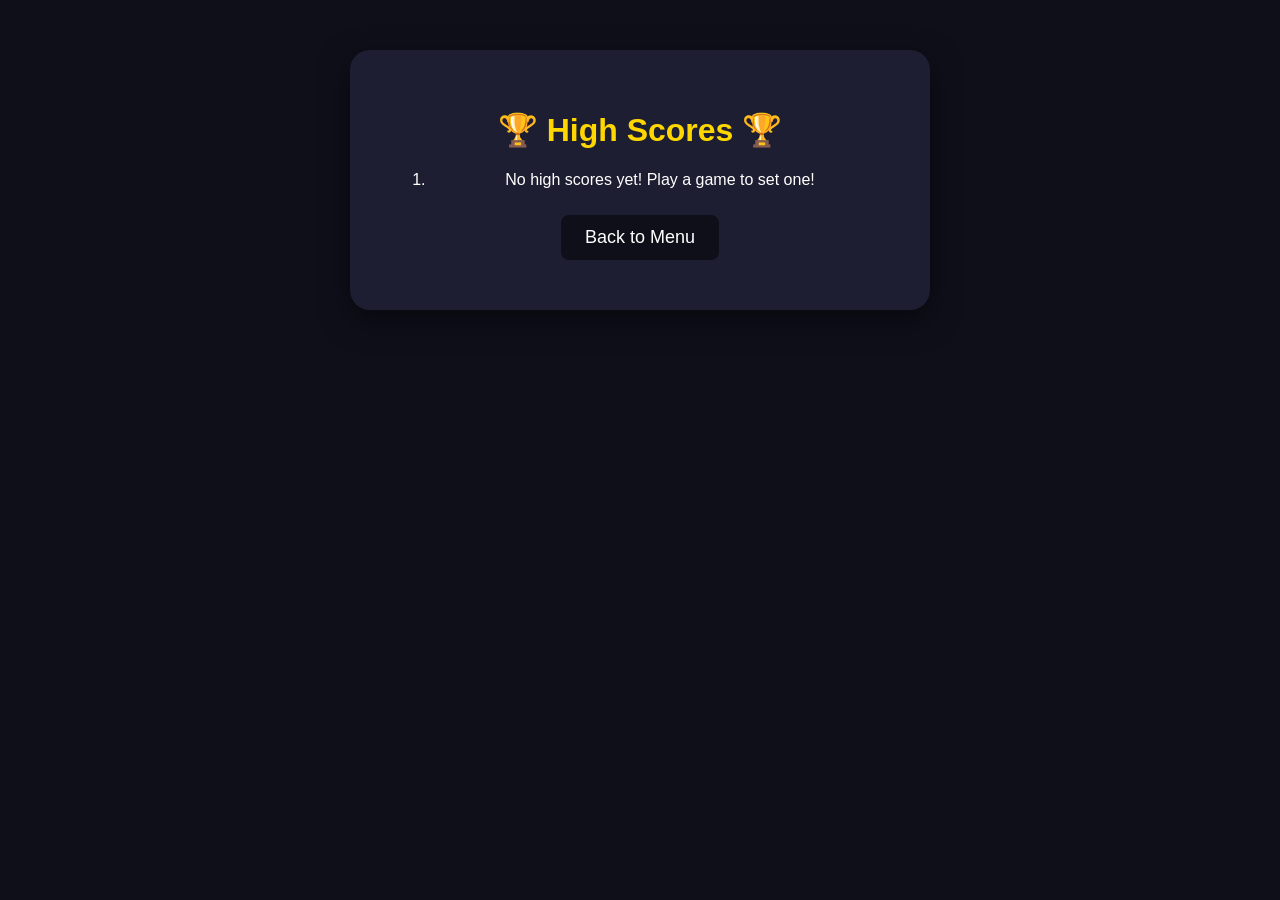
==== highScores.html @ 1a72eb95 "Add files via upload Upload game files" ====
<!DOCTYPE html>
<html lang="en">
<head>
    <meta charset="UTF-8">
    <title>High scores</title>
    <link rel="stylesheet" href="styles.css">
</head>
<body>
    <div class="container">
        <h1>🏆 High Scores 🏆</h1>
        <div>
            <ol>

            </ol>
        </div>
        <div>
            <button class="back" onclick="playAndNavigate('click', 'game.html')">Back to Menu</button>
        </div>
        <audio id="click" src="sounds/click.mp3"></audio>
    </div>
    <script>
        function goBack() {
            window.location.href = 'game.html'
        }
        let scores = JSON.parse(localStorage.getItem('highScores')) || [];
        let list = document.querySelector('ol');
        scores.forEach((score, index) => {
            let li = document.createElement('li');
            li.textContent = `${index + 1}. ${score.name} - ${score.score} points (${score.difficulty})`;
            list.appendChild(li);
        });
        if (scores.length === 0) {
            list.innerHTML = '<li>No high scores yet! Play a game to set one!</li>';
        }
        function playSound(soundId) {
            let sound = document.getElementById(soundId);
            sound.currentTime = 0;
            sound.play();
        }
        function playAndNavigate(soundId, url) {
            playSound(soundId);
            setTimeout(() => {
                window.location.href = url;
            }, 200);
        }
    </script>
</body>
</html>
---- styles.css ----
body {
    font-family: "Nunito", sans-serif;
    background-color: #0f0f1a;
    color: #ffffff;
}

h1 {
    color: #ffd700;
    text-align: center;
}

p {
    text-align: center;
}

button {
    color: white;
    text-align: center;
    font-size: 18px;
    padding: 12px 24px;
    border-radius: 8px;
    border: none;
    cursor: pointer;
    font-family: "Nunito", sans-serif;
}

div {
    text-align: center;
    margin: auto;
}

.container {
    z-index: 1;
    position: relative;
    align-items: center;
    background: #1e1e32;
    border-radius: 20px;
    padding: 40px;
    box-shadow: 0 10px 30px rgba(0, 0, 0, 0.5);
    max-width: 500px;
    margin: 50px auto;
}

button:hover {
    transform: scale(1.05);
    box-shadow: 0 5px 15px rgba(0, 0, 0, 0.3);
    color: #ffd700;
}

.start {
    background-color: #4CAF50;
}

.hs {
    background-color: #2196F3;
}

.exit {
    background-color: #f44336;
}

.start:hover {
    color: #ffd700;
}

.hs:hover {
    color: #ffd700;
}

.exit:hover {
    color: #ffd700;
}

button {
    margin: 10px 0;
}

#messageArea {
    color: #ffd700;
    font-size: 24px;
    font-weight: bold;
    margin-top: 20px;
    text-align: center;
}
#message {
    color: #ffd700;
    font-size: 24px;
    font-weight: bold;
    margin-top: 20px;
    text-align: center;
}
.easy {
    background-color: #4CAF50;
}
.medium {
    background-color: #2196F3;
}
.hard {
    background-color: #f44336;
}
.back {
    color: rgb(255, 255, 255);
    background-color: #0f0f1a;
}
#guessInput {
    width: 200px;
    padding: 12px 24px;
    color: #ffffff;
    background-color: #2d2d44;
    border: 1px solid #ffd700;
    border-radius: 8px;
}
.guess-area {
    display: flex;
    justify-content: center;
    align-items: center;
    gap: 10px;
}
.playagain { 
    background-color: #2196F3;
}
/* Floating numbers background */
.floatingNumbers {
    position: fixed;
    top: 0;
    left: 0;
    width: 100%;
    height: 100%;
    pointer-events: none;
    z-index: 0;
    overflow: hidden;
}

.floatingNumber {
    position: fixed;
    pointer-events: none;
    z-index: 0;
    position: absolute;
    color: rgba(255, 215, 0, 0.1);
    font-weight: bold;
    font-family: "Nunito", sans-serif;
    user-select: none;
    animation: floatNumber linear infinite;
}

@keyframes floatNumber {
    0% {
        transform: translateY(100vh) rotate(0deg);
        opacity: 0;
    }
    10% {
        opacity: 1;
    }
    90% {
        opacity: 1;
    }
    100% {
        transform: translateY(-100vh) rotate(720deg);
        opacity: 0;
    }
}
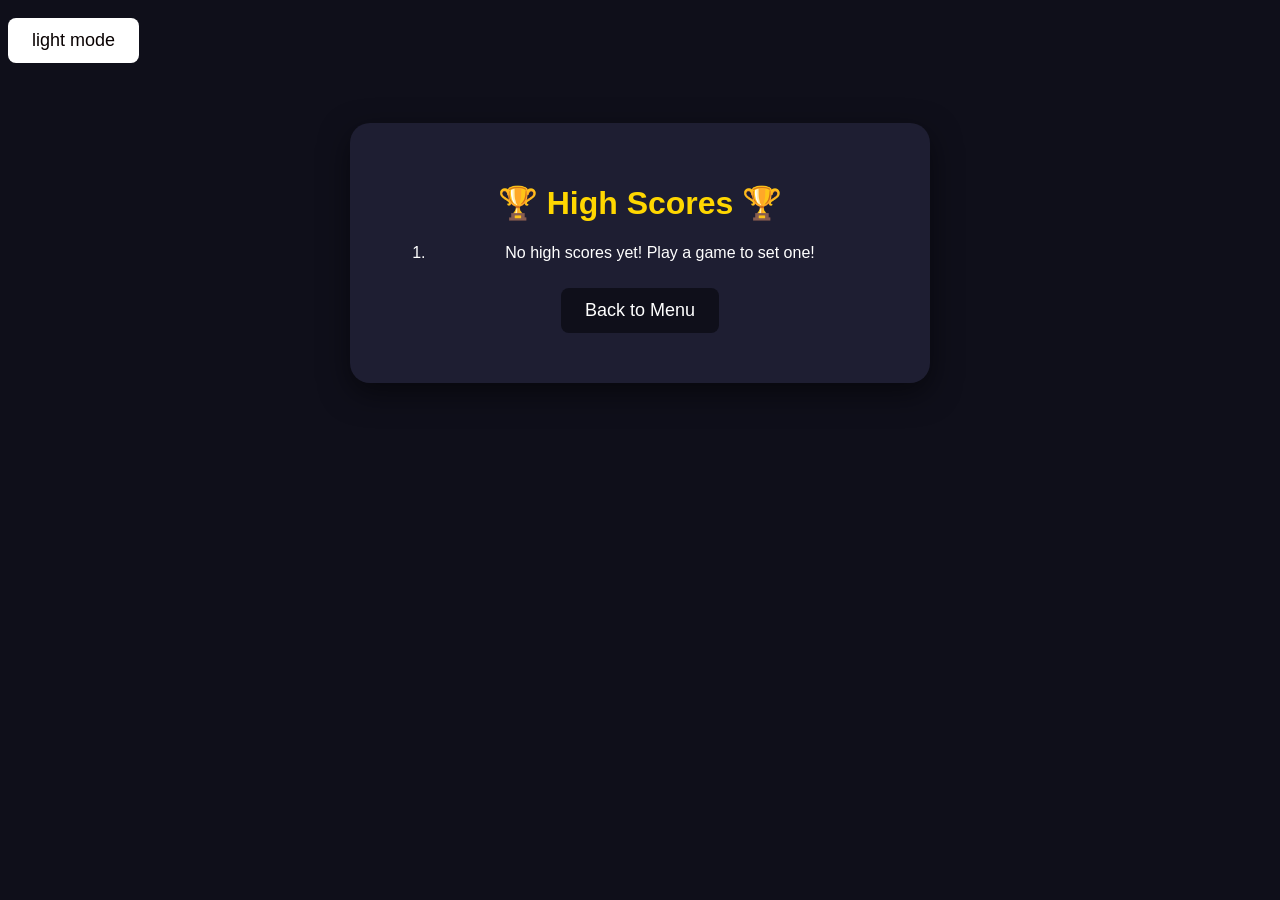
==== commit c9715185: "Add files via upload" ====
--- a/highScores.html
+++ b/highScores.html
@@ -1,11 +1,14 @@
 <!DOCTYPE html>
 <html lang="en">
+
 <head>
     <meta charset="UTF-8">
     <title>High scores</title>
     <link rel="stylesheet" href="styles.css">
 </head>
+
 <body>
+    <button id="change_mode" onclick="ChangeTheme()">light mode</button>
     <div class="container">
         <h1>🏆 High Scores 🏆</h1>
         <div>
@@ -14,13 +17,13 @@
             </ol>
         </div>
         <div>
-            <button class="back" onclick="playAndNavigate('click', 'game.html')">Back to Menu</button>
+            <button class="back" onclick="playAndNavigate('click', 'index.html')">Back to Menu</button>
         </div>
         <audio id="click" src="sounds/click.mp3"></audio>
     </div>
     <script>
         function goBack() {
-            window.location.href = 'game.html'
+            window.location.href = 'index.html'
         }
         let scores = JSON.parse(localStorage.getItem('highScores')) || [];
         let list = document.querySelector('ol');
@@ -43,6 +46,23 @@
                 window.location.href = url;
             }, 200);
         }
+        function ChangeTheme() {
+            const isLight = document.body.classList.toggle('light-mode');
+            const btn = document.getElementById('change_mode');
+            if (isLight) {
+                btn.textContent = 'dark mode';
+                localStorage.setItem('theme', 'light');
+            } else {
+                btn.textContent = 'light mode';
+                localStorage.setItem('theme', 'dark');
+            }
+        }
+        const savedTheme = localStorage.getItem('theme');
+        if (savedTheme === 'light') {
+            document.body.classList.add('light-mode');
+            document.getElementById('change_mode').textContent = 'dark mode';
+        }
     </script>
 </body>
+
 </html>
--- a/styles.css
+++ b/styles.css
@@ -82,6 +82,7 @@
     margin-top: 20px;
     text-align: center;
 }
+
 #message {
     color: #ffd700;
     font-size: 24px;
@@ -89,19 +90,24 @@
     margin-top: 20px;
     text-align: center;
 }
+
 .easy {
     background-color: #4CAF50;
 }
+
 .medium {
     background-color: #2196F3;
 }
+
 .hard {
     background-color: #f44336;
 }
+
 .back {
     color: rgb(255, 255, 255);
     background-color: #0f0f1a;
 }
+
 #guessInput {
     width: 200px;
     padding: 12px 24px;
@@ -110,15 +116,18 @@
     border: 1px solid #ffd700;
     border-radius: 8px;
 }
+
 .guess-area {
     display: flex;
     justify-content: center;
     align-items: center;
     gap: 10px;
 }
-.playagain { 
+
+.playagain {
     background-color: #2196F3;
 }
+
 /* Floating numbers background */
 .floatingNumbers {
     position: fixed;
@@ -148,14 +157,83 @@
         transform: translateY(100vh) rotate(0deg);
         opacity: 0;
     }
+
     10% {
         opacity: 1;
     }
+
     90% {
         opacity: 1;
     }
+
     100% {
         transform: translateY(-100vh) rotate(720deg);
         opacity: 0;
     }
+}
+
+#change_mode {
+    color: #080000;
+    background-color: #ffffff;
+}
+
+body.light-mode {
+    background-color: antiquewhite;
+}
+
+body.light-mode .container {
+    background-color: rgb(206, 183, 152);
+}
+
+body.light-mode .container h1 {
+    color: #0f0f1a;
+}
+
+body.light-mode .floatingNumber {
+    color: #080000;
+}
+
+@media (max-width: 600px) {
+    .container {
+        margin: 30px 15px;
+        padding: 25px 20px;
+        max-width: 100%;
+    }
+
+    h1 {
+        font-size: 24px;
+    }
+
+    button {
+        width: 100%;
+        font-size: 16px;
+        padding: 14px 20px;
+    }
+
+    .guess-area {
+        flex-direction: column;
+        gap: 15px;
+    }
+
+    #guessInput {
+        width: 100%;
+        box-sizing: border-box;
+        font-size: 18px;
+    }
+
+    #change_mode {
+        top: 10px;
+        right: 10px;
+        padding: 6px 12px;
+        font-size: 12px;
+        width: auto;
+    }
+
+    .floating-number {
+        display: none;
+    }
+
+    #messageArea {
+        font-size: 18px;
+    }
 }
